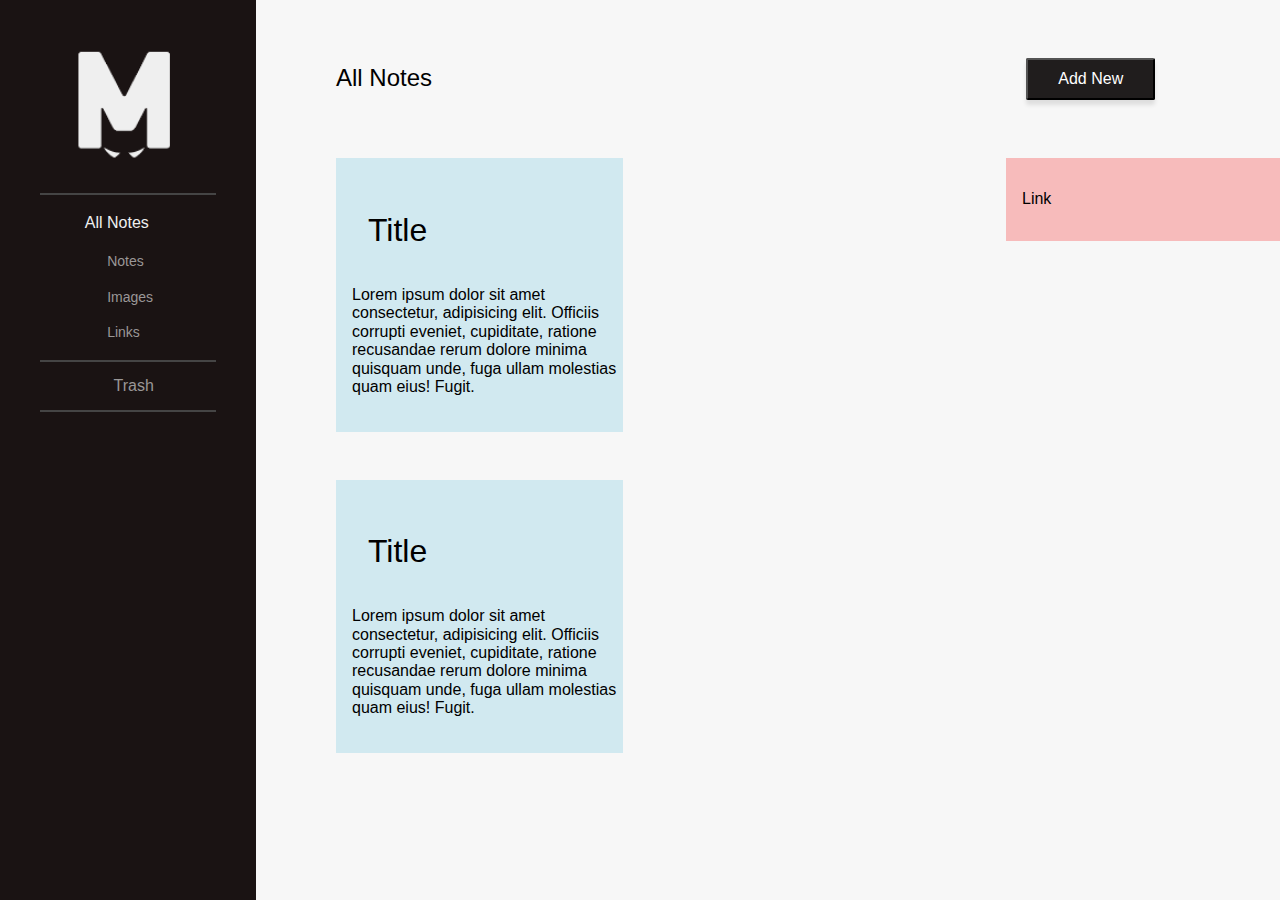
==== index.html @ 4b8e8af3 "Changed folder structure" ====
<!DOCTYPE html>
<html lang="en">
  <head>
    <meta charset="UTF-8" />
    <meta name="viewport" content="width=device-width, initial-scale=1.0" />
    <title>Document</title>
    <link
      rel="stylesheet"
      href="https://use.fontawesome.com/releases/v5.15.1/css/all.css"
      integrity="sha384-vp86vTRFVJgpjF9jiIGPEEqYqlDwgyBgEF109VFjmqGmIY/Y4HV4d3Gp2irVfcrp"
      crossorigin="anonymous"
    />
    <link rel="stylesheet" href="css/normalize.css" />
    <link rel="stylesheet" href="css/style.css" />
    <script src="script/app.js"></script>
  </head>
  <!-- Todo:
#Make responsive cards
-add color sliders, editing and "delete"
-images have small border on hover
#Make sidebar
-Maksimer logo also a link to all notes
-All notes
*Indented children
#Add new note button
- Modal that open also on edit
*Three different modals?
*Same modal but change classes?
#Trash 
-clear trash button removes contents
-ability to restore contents
-button to all notes when empty
-image when empty
#Mobile view
Creative
-->
  <body>
    <!-- Sidebar -->
    <nav class="sidebar">
      <img class="logo" src="images/maksimer-logo.png" alt="Logo" />
      <hr />
      <!-- Links -->
      <ul>
        <li class="current allnotes">
          <a href=""> <i class="fas fa-layer-group fa-lg current-icon"></i> All Notes</a>
        </li>
        <li>
          <a href=""><i class="far fa-lg fa-file-alt"></i> Notes</a>
        </li>
        <li>
          <a href=""><i class="fas fa-lg fa-image"></i> Images</a>
        </li>
        <li>
          <a href=""><i class="sidebar-links fas fa-lg fa-link"></i> Links</a>
        </li>
      </ul>
      <hr />
      <ul>
        <li class="sidebar-trash">
          <a href=""><i class="fas fa-trash-alt"></i> Trash</a>
        </li>
      </ul>
      <hr />
    </nav>
    <!-- Main -->
    <div class="main">
      <!-- Header -->
      <header>
        <button class="menu">menu</button>
        <h1 class="title">All Notes</h1>
        <button class="button addnew">Add New</button>
      </header>

      <section class="card-container">
        <article class="card text">
          <h1 class="card-title">Title</h1>
          <p>
            Lorem ipsum dolor sit amet consectetur, adipisicing elit. Officiis corrupti eveniet,
            cupiditate, ratione recusandae rerum dolore minima quisquam unde, fuga ullam molestias
            quam eius! Fugit.
          </p>
          <div class="icons">
            <a href=""><i class="fas fa-rotate-90 fa-sliders-h"></i></a>
            <a href=""><i class="far fa-lg fa-edit"></i></a>
            <a href=""><i class="fas fa-lg fa-trash-alt"></i></a>
          </div>
        </article>
        <article class="photo card">
          <div class="icons-image">
            <a href=""><i class="fas fa-lg fa-trash-alt"></i> </a>
            <a href=""><i class="far fa-lg fa-edit"></i></a>
          </div>
        </article>
        <article class="link card">
          <p>Link</p>
          <div class="icons">
            <a href=""><i class="fas fa-rotate-90 fa-sliders-h"></i></a>
            <a href=""><i class="far fa-lg fa-edit"></i></a>
            <a href=""><i class="fas fa-lg fa-trash-alt"></i></a>
            <a class="link-icon" href=""><i class="fas fa-lg fa-external-link-alt"></i></a>
          </div>
        </article>
        <article class="card text">
          <h1 class="card-title">Title</h1>
          <p>
            Lorem ipsum dolor sit amet consectetur, adipisicing elit. Officiis corrupti eveniet,
            cupiditate, ratione recusandae rerum dolore minima quisquam unde, fuga ullam molestias
            quam eius! Fugit.
          </p>
          <div class="icons">
            <a href=""><i class="fas fa-rotate-90 fa-sliders-h"></i></a>
            <a href=""><i class="far fa-lg fa-edit"></i></a>
            <a href=""><i class="fas fa-lg fa-trash-alt"></i></a>
          </div>
        </article>
        <article class="photo card">
          <div class="icons-image">
            <a href=""><i class="fas fa-lg fa-trash-alt"></i> </a>
            <a href=""><i class="far fa-lg fa-edit"></i></a>
          </div>
        </article>
      </section>
    </div>
  </body>
</html>
---- css/style.css ----
* {
  font-family: Roboto, Arial, Helvetica, sans-serif;
  font-style: normal;
  font-weight: normal;
  max-width: 100%;
}

body {
  background: #f7f7f7;
}

header {
  width: 80%;
  display: -webkit-box;
  display: -ms-flexbox;
  display: flex;
  -webkit-box-orient: horizontal;
  -webkit-box-direction: normal;
      -ms-flex-direction: row;
          flex-direction: row;
  -webkit-box-pack: start;
      -ms-flex-pack: start;
          justify-content: flex-start;
  -webkit-box-pack: justify;
      -ms-flex-pack: justify;
          justify-content: space-between;
  margin: 3em;
}

header .title {
  font-size: 24px;
  line-height: 28px;
}

header .button {
  color: #fff;
  background: #201d1d;
  -webkit-box-shadow: 0px 5px 4px rgba(0, 0, 0, 0.1);
          box-shadow: 0px 5px 4px rgba(0, 0, 0, 0.1);
  border-radius: 2px;
  padding: 10px 30px;
  margin: 10px 0px 10px 10px;
  -ms-flex-item-align: end;
      align-self: flex-end;
}

.sidebar {
  color: #9a9797;
  background-color: #1a1313;
  width: 20%;
  height: 100%;
  position: absolute;
  top: 0;
  min-width: 135px;
}

.sidebar li {
  list-style: none;
  text-align: left;
  padding-left: 3em;
  font-size: 14px;
  line-height: 16px;
  margin: 1.2em 2em 1.4em 1em;
}

.sidebar a {
  text-decoration: none;
}

.sidebar a:hover {
  text-decoration: none;
  color: inherit;
}

.sidebar a:visited {
  text-decoration: none;
  color: inherit;
}

.sidebar .sidebar-links {
  margin-bottom: 1.8em;
}

.sidebar .sidebar-trash {
  margin: 0.8em;
  font-size: 16px;
  font-weight: 600;
  font-weight: 19px;
}

.sidebar .allnotes {
  padding-left: 1em;
  font-size: 16px;
  font-weight: 19px;
}

.sidebar i {
  width: 14px;
  margin-right: 0.8em;
}

.sidebar hr {
  text-align: center;
  min-width: 50%;
  margin: 0em 2.5em 0em 2.5em;
  border: 0.976529px solid #454545;
}

.sidebar .logo {
  margin: 2em auto 1.2em auto;
  display: block;
  width: 150px;
  left: 50px;
  text-align: center;
}

.main {
  position: relative;
  max-width: 80%;
  left: 20%;
  margin: 2em;
}

.card-container {
  margin-left: 3em;
  max-width: 80%;
  display: -ms-grid;
  display: grid;
  -ms-grid-columns: 287px 287px 287px;
      grid-template-columns: 287px 287px 287px;
  -webkit-box-align: start;
      -ms-flex-align: start;
          align-items: start;
  grid-auto-rows: minmax(100px, auto);
  grid-gap: 3em;
}

.card {
  min-height: 210px;
  min-width: 287px;
  width: 287px;
  position: relative;
}

.card .button {
  position: absolute;
  visibility: hidden;
}

.card:hover .icons {
  visibility: visible;
}

.icons {
  visibility: hidden;
  position: absolute;
  bottom: 0;
  left: 0;
  width: 100%;
  color: #6491a0;
  -webkit-filter: invert(100%);
  filter: invert(100%);
  padding: 0.5em 0 0.5em;
}

.icons a {
  float: left;
  margin: 0 0 0 1em;
  opacity: 100%;
}

.icons a:visited {
  color: #6491a0;
}

.photo {
  max-width: 100%;
  max-height: 100%;
  height: auto;
  padding: 0;
  background-image: url(https://picsum.photos/287/210);
}

.photo:hover .icons-image {
  visibility: visible;
}

.photo .icons-image {
  visibility: hidden;
  position: absolute;
  bottom: 0;
  right: 0;
  width: 100%;
  background-color: black;
  opacity: 80%;
  padding: 0.5em 0 0.5em;
}

.photo .icons-image a {
  float: right;
  margin: 0 1em 0 0;
  opacity: 100%;
}

.photo .icons-image a:visited {
  color: white;
}

.text {
  background-color: #d1e9f0;
}

.text p, .text h1 {
  padding: 1em 0 0 1em;
}

.text p {
  padding-bottom: 1.2em;
}

.link {
  background-color: #f7bbbb;
  min-height: 50px;
}

.link .link-icon {
  float: right;
  margin: 0 1em 0 0;
  visibility: visible;
}

.link p {
  padding: 1em;
}

.current {
  color: #efefef;
}

.current-icon {
  color: #fb7762;
}

@media (pointer: coarse) {
  .icons {
    visibility: visible;
  }
}

/* Extra small devices (phones, 600px and down) */
@media only screen and (max-width: 600px) {
  .sidebar {
    display: none;
  }
  .main {
    width: 100%;
    left: 0;
    margin: 0;
    max-width: 100%;
  }
  header {
    width: 100%;
    margin: 0;
    -webkit-box-pack: center;
        -ms-flex-pack: center;
            justify-content: center;
  }
  .card-container {
    margin-left: 2em;
    -webkit-box-align: center;
        -ms-flex-align: center;
            align-items: center;
  }
}

/* Small devices (portrait tablets and large phones, 600px and up) */
@media only screen and (min-width: 600px) and (max-width: 767px) {
  .sidebar {
    display: none;
  }
  .menu {
    display: block;
  }
  .main {
    width: 100%;
    left: 0;
    margin: 0;
    max-width: 100%;
  }
}

/* Medium devices (landscape tablets, 768px and up) */
@media only screen and (min-width: 768px) and (max-width: 992px) {
  .sidebar {
    display: block;
    width: 30%;
  }
  .menu {
    display: none;
  }
  .main {
    max-width: 90%;
    left: 20%;
  }
  header {
    margin: 0;
    -webkit-box-pack: center;
        -ms-flex-pack: center;
            justify-content: center;
  }
  .card-container {
    margin-left: 5em;
    -webkit-box-align: center;
        -ms-flex-align: center;
            align-items: center;
    -ms-grid-columns: 1fr;
        grid-template-columns: 1fr;
  }
}

@media only screen and (min-width: 991px) and (max-width: 1200px) {
  .sidebar {
    display: block;
  }
  .menu {
    display: none;
  }
}

/* Extra large devices (large laptops and desktops, 1200px and up) */
@media only screen and (min-width: 1200px) {
  .sidebar {
    display: block;
    height: 100%;
  }
  .menu {
    display: none;
  }
}
/*# sourceMappingURL=style.css.map */
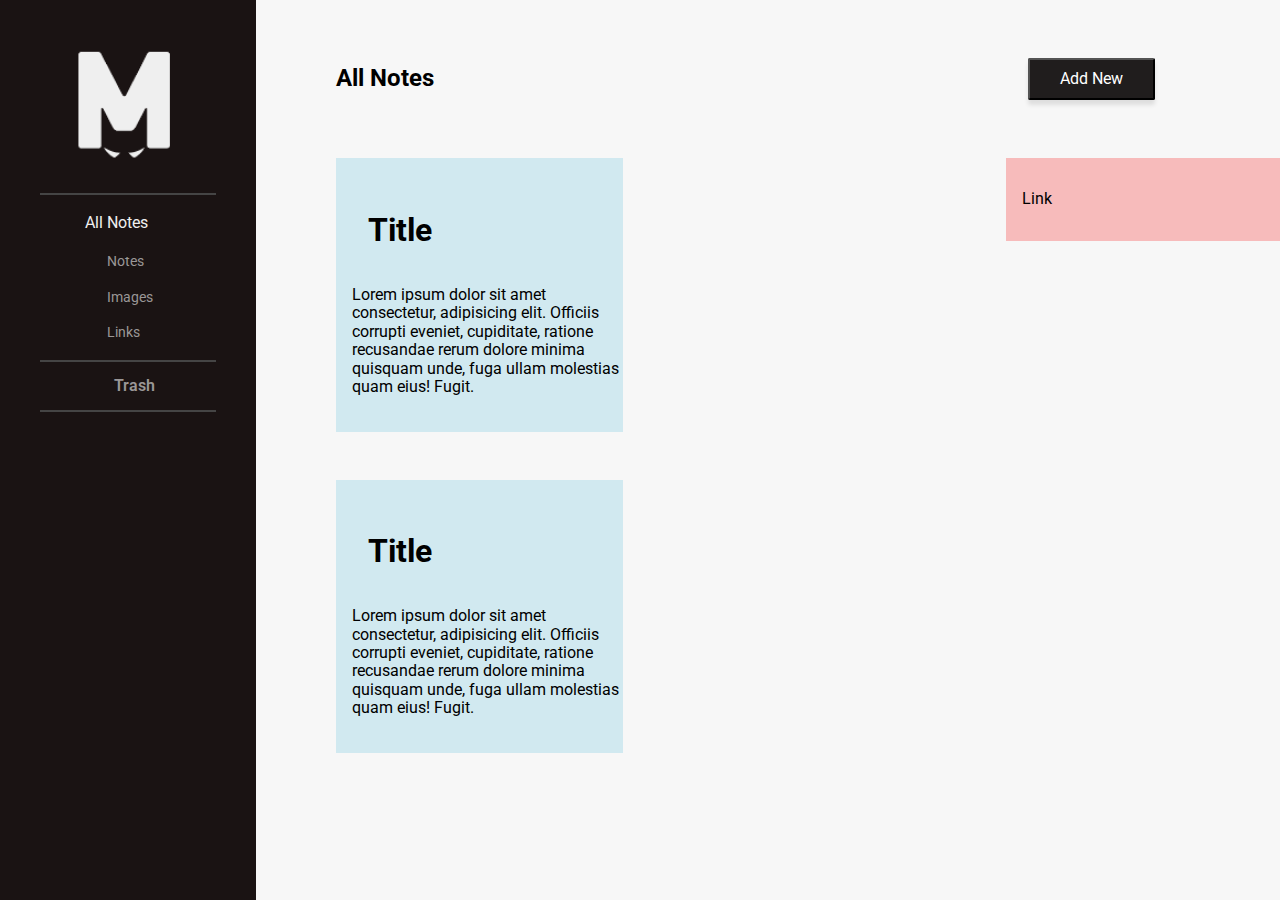
==== commit ce354ad4: "Comments and formating" ====
--- a/index.html
+++ b/index.html
@@ -14,26 +14,6 @@
     <link rel="stylesheet" href="css/style.css" />
     <script src="script/app.js"></script>
   </head>
-  <!-- Todo:
-#Make responsive cards
--add color sliders, editing and "delete"
--images have small border on hover
-#Make sidebar
--Maksimer logo also a link to all notes
--All notes
-*Indented children
-#Add new note button
-- Modal that open also on edit
-*Three different modals?
-*Same modal but change classes?
-#Trash 
--clear trash button removes contents
--ability to restore contents
--button to all notes when empty
--image when empty
-#Mobile view
-Creative
--->
   <body>
     <!-- Sidebar -->
     <nav class="sidebar">
@@ -72,6 +52,7 @@
       </header>
 
       <section class="card-container">
+        <!-- text card -->
         <article class="card text">
           <h1 class="card-title">Title</h1>
           <p>
@@ -85,12 +66,14 @@
             <a href=""><i class="fas fa-lg fa-trash-alt"></i></a>
           </div>
         </article>
+        <!-- image / photo card -->
         <article class="photo card">
           <div class="icons-image">
             <a href=""><i class="fas fa-lg fa-trash-alt"></i> </a>
             <a href=""><i class="far fa-lg fa-edit"></i></a>
           </div>
         </article>
+        <!-- Link card -->
         <article class="link card">
           <p>Link</p>
           <div class="icons">
--- a/css/style.css
+++ b/css/style.css
@@ -1,7 +1,6 @@
+@import url("https://fonts.googleapis.com/css2?family=Roboto");
 * {
   font-family: Roboto, Arial, Helvetica, sans-serif;
-  font-style: normal;
-  font-weight: normal;
   max-width: 100%;
 }
 
@@ -210,7 +209,8 @@
   background-color: #d1e9f0;
 }
 
-.text p, .text h1 {
+.text p,
+.text h1 {
   padding: 1em 0 0 1em;
 }
 
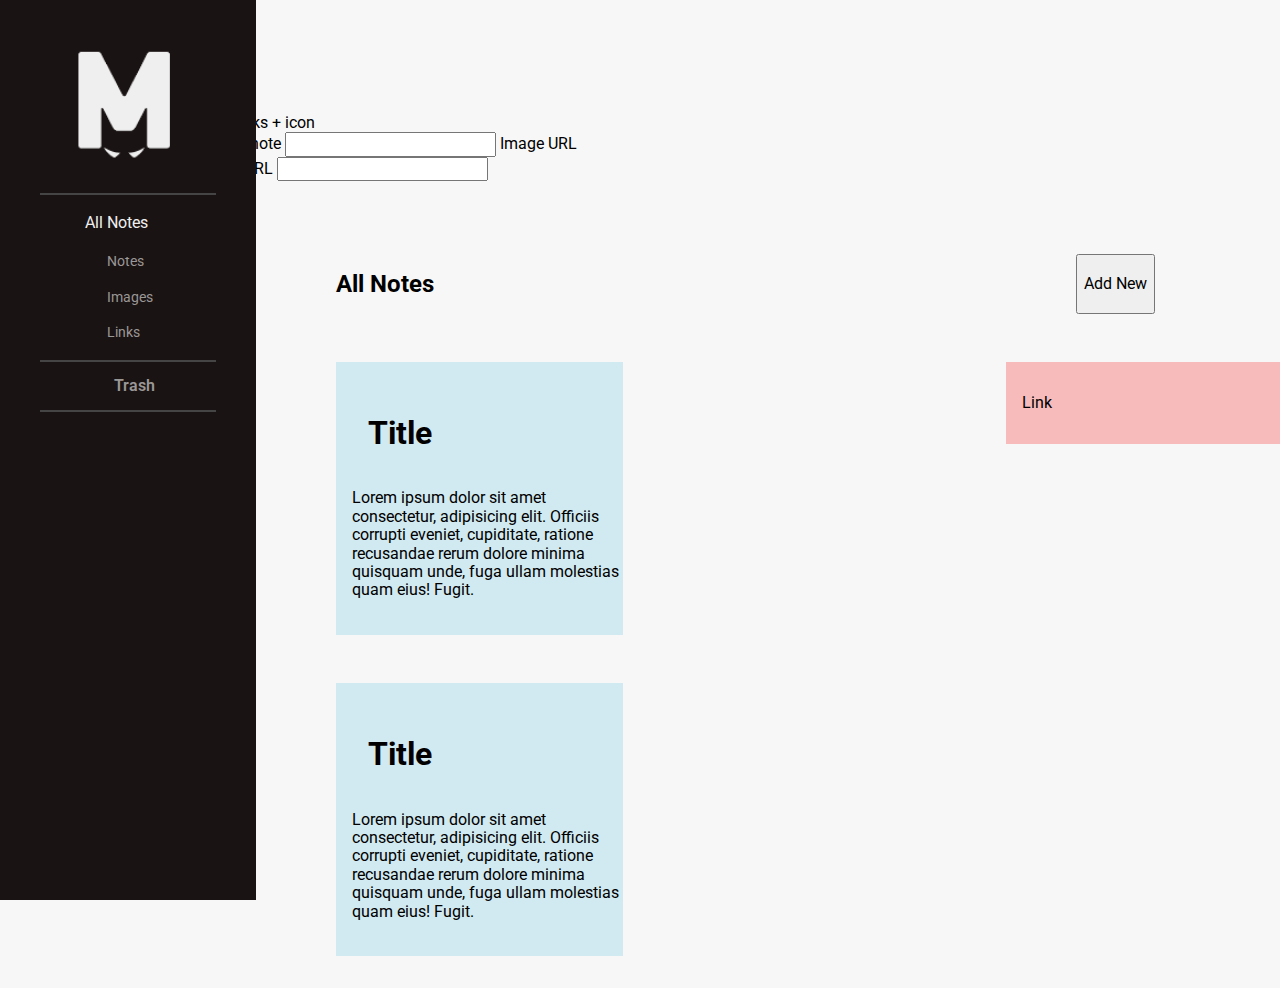
==== commit 21693cd9: "Added modals | Moved script tag" ====
--- a/index.html
+++ b/index.html
@@ -12,7 +12,6 @@
     />
     <link rel="stylesheet" href="css/normalize.css" />
     <link rel="stylesheet" href="css/style.css" />
-    <script src="script/app.js"></script>
   </head>
   <body>
     <!-- Sidebar -->
@@ -42,13 +41,48 @@
       </ul>
       <hr />
     </nav>
+    <!-- Modal/popup -->
+    <!-- The Modal -->
+    <div id="myModal" class="modal">
+      <!-- Modal content -->
+      <div class="modal-content">
+        <h1>Add note</h1>
+        <p>What note would you like to add?</p>
+        <form action="post">
+          <!-- Radio buttons -->
+          <input type="radio" name="add" id="note-radio" />
+          <label for="note-radio">Note + icon</label>
+          <input type="radio" name="add" id="image-radio" />
+          <label for="image-radio">image + icon</label>
+          <input type="radio" name="add" id="links-radio" />
+          <label for="links-radio">Links + icon</label> <br>
+          <!-- note setup -->
+          <label for="title-input">Title</label>
+          <input type="text" name="title" id="title-input" />
+          <label for="note-input">note</label>
+          <input type="text" name="note" id="note-input" />
+        
+        <!-- image setup -->
+        <label class="image-url" for="image-url">Image URL</label><br />
+        <input class="image-url" type="text" name="image-url" id="image-url" />
+        <!-- Link setup -->
+        <label class="link-url" for="link-url">link URL</label>
+        <input class="link-url"  type="text" name="link-url" id="link-url" />
+      </form>
+        <!-- CLOSE + ADD BUTTON -->
+        <div class="modal-buttons">
+          <span class="close">Cancel</span>
+          <button class="addbutton">Add Note</button>
+        </div>
+      </div>
+    </div>
     <!-- Main -->
     <div class="main">
       <!-- Header -->
       <header>
         <button class="menu">menu</button>
         <h1 class="title">All Notes</h1>
-        <button class="button addnew">Add New</button>
+        <button id="myBtn" class="addbutton addnew">Add New</button>
       </header>
 
       <section class="card-container">
@@ -73,7 +107,7 @@
             <a href=""><i class="far fa-lg fa-edit"></i></a>
           </div>
         </article>
-        <!-- Link card -->
+        <!-- Link -->
         <article class="link card">
           <p>Link</p>
           <div class="icons">
@@ -104,5 +138,6 @@
         </article>
       </section>
     </div>
+    <script src="script/app.js"></script>
   </body>
 </html>
